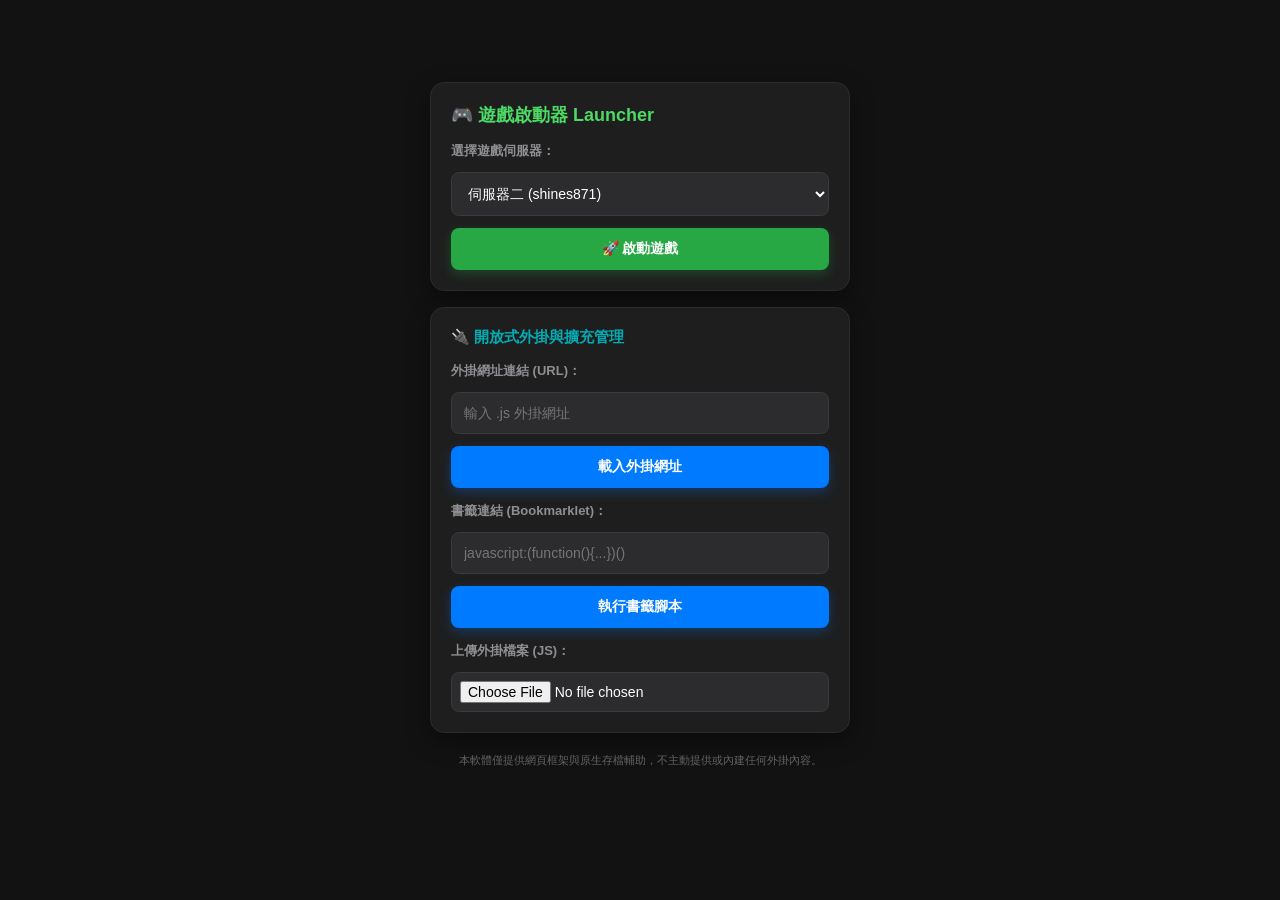
==== app/src/main/java/com/idle/lineage/launcher/index.html @ e2859b44 "Create index.html" ====
<!DOCTYPE html>
<html lang="zh-TW">
<head>
    <meta charset="UTF-8">
    <meta name="viewport" content="width=device-width, initial-scale=1.0">
    <title>放置天堂 - 跨平台商業級遊戲啟動器</title>
    <style>
        body { background: #121212; color: #fff; font-family: -apple-system, BlinkMacSystemFont, "Segoe UI", Roboto, sans-serif; padding: 20px; margin: 0; display: flex; justify-content: center; align-items: center; min-height: 90vh; }
        .container { width: 100%; max-width: 420px; }
        .box { background: #1e1e1e; padding: 20px; border-radius: 14px; margin-bottom: 16px; box-shadow: 0 8px 24px rgba(0,0,0,0.4); border: 1px solid #2c2c2e; }
        h2 { font-size: 18px; margin-top: 0; color: #4cd964; display: flex; align-items: center; gap: 8px; }
        h3 { font-size: 15px; margin-top: 0; color: #00adb5; }
        label { display: block; margin-bottom: 6px; font-size: 13px; color: #8e8e93; font-weight: bold; }
        select, input, button { width: 100%; padding: 12px; box-sizing: border-box; border-radius: 8px; border: 1px solid #3a3a3c; background: #2c2c2e; color: #fff; font-size: 14px; margin-top: 6px; outline: none; }
        .custom-input-group { display: none; margin-top: 8px; }
        button { background: #28a745; color: white; border: none; font-weight: bold; cursor: pointer; margin-top: 12px; box-shadow: 0 4px 12px rgba(40,167,69,0.3); transition: background 0.2s; }
        button:active { background: #218838; }
        .btn-secondary { background: #007aff; box-shadow: 0 4px 12px rgba(0,122,255,0.3); }
        .footer-note { text-align: center; font-size: 11px; color: #636366; margin-top: 20px; }
    </style>
</head>
<body>

<div class="container">
    <div class="box">
        <h2>🎮 遊戲啟動器 Launcher</h2>
        <label>選擇遊戲伺服器：</label>
        <select id="gameUrl" onchange="handleServerChange()">
            <option value="https://shines871.github.io/idle-lineage-class/">伺服器二 (shines871)</option>
            <option value="https://pp771007.github.io/idle-lineage-class/">伺服器一 (pp771007)</option>
            <option value="custom">自訂遊戲網址</option>
        </select>
        <div id="customGroup" class="custom-input-group">
            <input type="text" id="customUrl" placeholder="請輸入完整網址 (https://...)">
        </div>
        <button onclick="startGame()">🚀 啟動遊戲</button>
    </div>

    <div class="box">
        <h3>🔌 開放式外掛與擴充管理</h3>
        <label>外掛網址連結 (URL)：</label>
        <input type="text" id="pluginUrl" placeholder="輸入 .js 外掛網址">
        <button class="btn-secondary" onclick="addPluginUrl()">載入外掛網址</button>

        <label style="margin-top: 14px;">書籤連結 (Bookmarklet)：</label>
        <input type="text" id="bookmarkJs" placeholder="javascript:(function(){...})()">
        <button class="btn-secondary" onclick="executeBookmark()">執行書籤腳本</button>

        <label style="margin-top: 14px;">上傳外掛檔案 (JS)：</label>
        <input type="file" id="pluginFile" accept=".js" style="padding: 8px;" onchange="uploadPluginFile(event)">
    </div>

    <div class="footer-note">
        本軟體僅提供網頁框架與原生存檔輔助，不主動提供或內建任何外掛內容。
    </div>
</div>

<script>
    function handleServerChange() {
        const val = document.getElementById("gameUrl").value;
        const customGroup = document.getElementById("customGroup");
        customGroup.style.display = (val === "custom") ? "block" : "none";
    }

    function startGame() {
        let selectVal = document.getElementById("gameUrl").value;
        let targetUrl = (selectVal === "custom") ? document.getElementById("customUrl").value.trim() : selectVal;
        
        if (!targetUrl) {
            alert("請選擇或輸入有效的遊戲網址！");
            return;
        }

        if (window.AndroidBridge && typeof window.AndroidBridge.launchGame === 'function') {
            window.AndroidBridge.launchGame(targetUrl);
        } else {
            location.href = targetUrl;
        }
    }

    function addPluginUrl() {
        const url = document.getElementById("pluginUrl").value.trim();
        if (!url) { alert("請輸入外掛網址"); return; }
        if (window.AndroidBridge && typeof window.AndroidBridge.injectPluginUrl === 'function') {
            window.AndroidBridge.injectPluginUrl(url);
        } else {
            const s = document.createElement('script');
            s.src = url + '?v=' + Date.now();
            document.body.appendChild(s);
            alert("已透過網頁端動態載入外掛網址");
        }
    }

    function executeBookmark() {
        let js = document.getElementById("bookmarkJs").value.trim();
        if (!js) { alert("請輸入書籤腳本"); return; }
        if (!js.toLowerCase().startsWith("javascript:")) {
            js = "javascript:" + js;
        }
        try {
            eval(js.replace("javascript:", ""));
            alert("書籤腳本執行成功");
        } catch (e) {
            alert("書籤執行失敗：" + e.message);
        }
    }

    function uploadPluginFile(event) {
        const file = event.target.files[0];
        if (!file) return;
        const reader = new FileReader();
        reader.onload = function(e) {
            const code = e.target.result;
            try {
                const s = document.createElement('script');
                s.textContent = code;
                document.body.appendChild(s);
                alert("🎉 成功上傳並注入外掛檔案：" + file.name);
            } catch (err) {
                alert("❌ 外掛檔案執行失敗：" + err.message);
            }
        };
        reader.readAsText(file);
    }
</script>

</body>
</html>
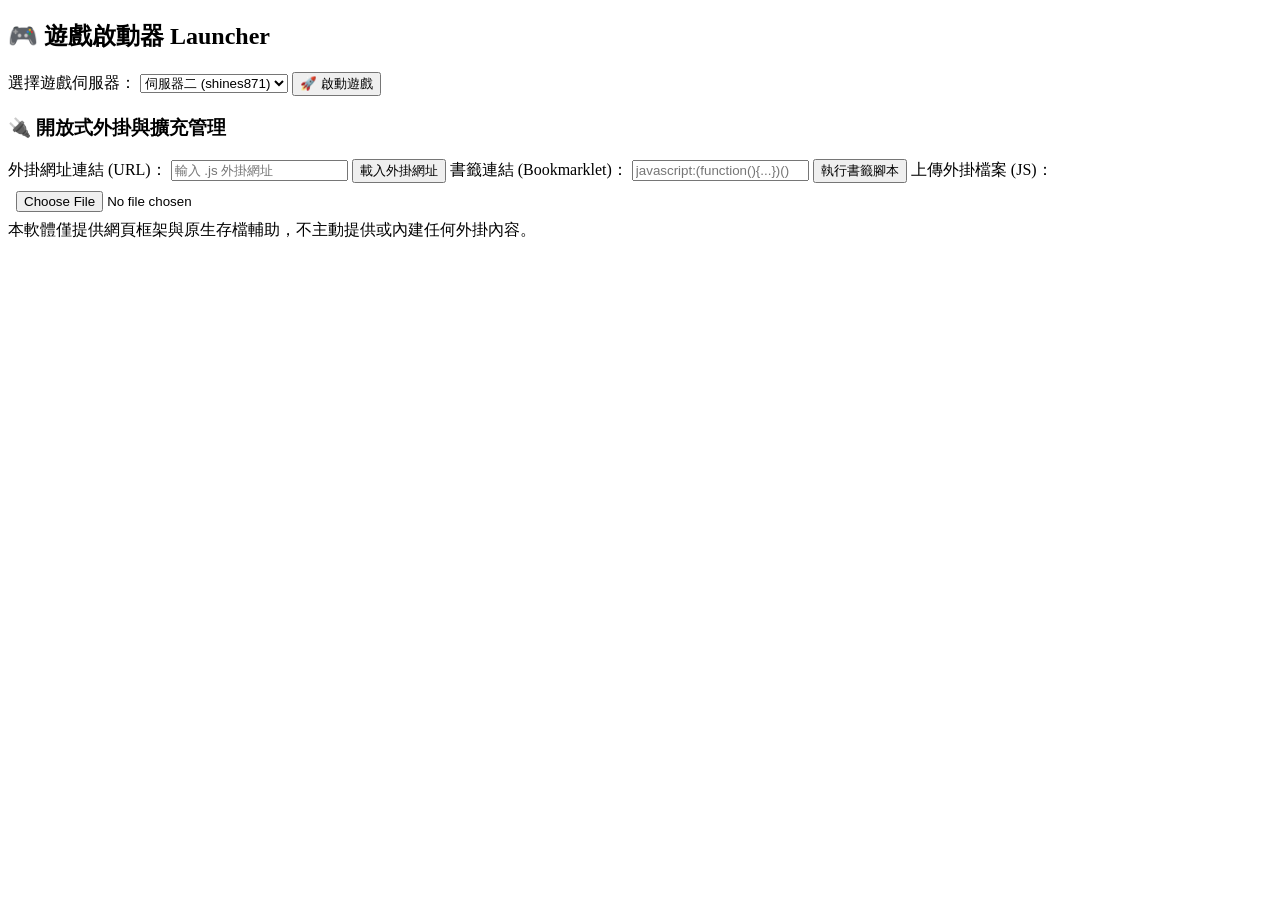
==== commit 1175bbbe: "Update index.html" ====
--- a/app/src/main/java/com/idle/lineage/launcher/index.html
+++ b/app/src/main/java/com/idle/lineage/launcher/index.html
@@ -4,20 +4,7 @@
     <meta charset="UTF-8">
     <meta name="viewport" content="width=device-width, initial-scale=1.0">
     <title>放置天堂 - 跨平台商業級遊戲啟動器</title>
-    <style>
-        body { background: #121212; color: #fff; font-family: -apple-system, BlinkMacSystemFont, "Segoe UI", Roboto, sans-serif; padding: 20px; margin: 0; display: flex; justify-content: center; align-items: center; min-height: 90vh; }
-        .container { width: 100%; max-width: 420px; }
-        .box { background: #1e1e1e; padding: 20px; border-radius: 14px; margin-bottom: 16px; box-shadow: 0 8px 24px rgba(0,0,0,0.4); border: 1px solid #2c2c2e; }
-        h2 { font-size: 18px; margin-top: 0; color: #4cd964; display: flex; align-items: center; gap: 8px; }
-        h3 { font-size: 15px; margin-top: 0; color: #00adb5; }
-        label { display: block; margin-bottom: 6px; font-size: 13px; color: #8e8e93; font-weight: bold; }
-        select, input, button { width: 100%; padding: 12px; box-sizing: border-box; border-radius: 8px; border: 1px solid #3a3a3c; background: #2c2c2e; color: #fff; font-size: 14px; margin-top: 6px; outline: none; }
-        .custom-input-group { display: none; margin-top: 8px; }
-        button { background: #28a745; color: white; border: none; font-weight: bold; cursor: pointer; margin-top: 12px; box-shadow: 0 4px 12px rgba(40,167,69,0.3); transition: background 0.2s; }
-        button:active { background: #218838; }
-        .btn-secondary { background: #007aff; box-shadow: 0 4px 12px rgba(0,122,255,0.3); }
-        .footer-note { text-align: center; font-size: 11px; color: #636366; margin-top: 20px; }
-    </style>
+    <link rel="stylesheet" href="css/style.css">
 </head>
 <body>
 
@@ -30,7 +17,7 @@
             <option value="https://pp771007.github.io/idle-lineage-class/">伺服器一 (pp771007)</option>
             <option value="custom">自訂遊戲網址</option>
         </select>
-        <div id="customGroup" class="custom-input-group">
+        <div id="customGroup" class="custom-input-group" style="display:none;">
             <input type="text" id="customUrl" placeholder="請輸入完整網址 (https://...)">
         </div>
         <button onclick="startGame()">🚀 啟動遊戲</button>
@@ -55,74 +42,11 @@
     </div>
 </div>
 
-<script>
-    function handleServerChange() {
-        const val = document.getElementById("gameUrl").value;
-        const customGroup = document.getElementById("customGroup");
-        customGroup.style.display = (val === "custom") ? "block" : "none";
-    }
-
-    function startGame() {
-        let selectVal = document.getElementById("gameUrl").value;
-        let targetUrl = (selectVal === "custom") ? document.getElementById("customUrl").value.trim() : selectVal;
-        
-        if (!targetUrl) {
-            alert("請選擇或輸入有效的遊戲網址！");
-            return;
-        }
-
-        if (window.AndroidBridge && typeof window.AndroidBridge.launchGame === 'function') {
-            window.AndroidBridge.launchGame(targetUrl);
-        } else {
-            location.href = targetUrl;
-        }
-    }
-
-    function addPluginUrl() {
-        const url = document.getElementById("pluginUrl").value.trim();
-        if (!url) { alert("請輸入外掛網址"); return; }
-        if (window.AndroidBridge && typeof window.AndroidBridge.injectPluginUrl === 'function') {
-            window.AndroidBridge.injectPluginUrl(url);
-        } else {
-            const s = document.createElement('script');
-            s.src = url + '?v=' + Date.now();
-            document.body.appendChild(s);
-            alert("已透過網頁端動態載入外掛網址");
-        }
-    }
-
-    function executeBookmark() {
-        let js = document.getElementById("bookmarkJs").value.trim();
-        if (!js) { alert("請輸入書籤腳本"); return; }
-        if (!js.toLowerCase().startsWith("javascript:")) {
-            js = "javascript:" + js;
-        }
-        try {
-            eval(js.replace("javascript:", ""));
-            alert("書籤腳本執行成功");
-        } catch (e) {
-            alert("書籤執行失敗：" + e.message);
-        }
-    }
-
-    function uploadPluginFile(event) {
-        const file = event.target.files[0];
-        if (!file) return;
-        const reader = new FileReader();
-        reader.onload = function(e) {
-            const code = e.target.result;
-            try {
-                const s = document.createElement('script');
-                s.textContent = code;
-                document.body.appendChild(s);
-                alert("🎉 成功上傳並注入外掛檔案：" + file.name);
-            } catch (err) {
-                alert("❌ 外掛檔案執行失敗：" + err.message);
-            }
-        };
-        reader.readAsText(file);
-    }
-</script>
+<script src="js/server.js"></script>
+<script src="js/plugin.js"></script>
+<script src="js/bookmark.js"></script>
+<script src="js/storage.js"></script>
+<script src="js/app.js"></script>
 
 </body>
 </html>
